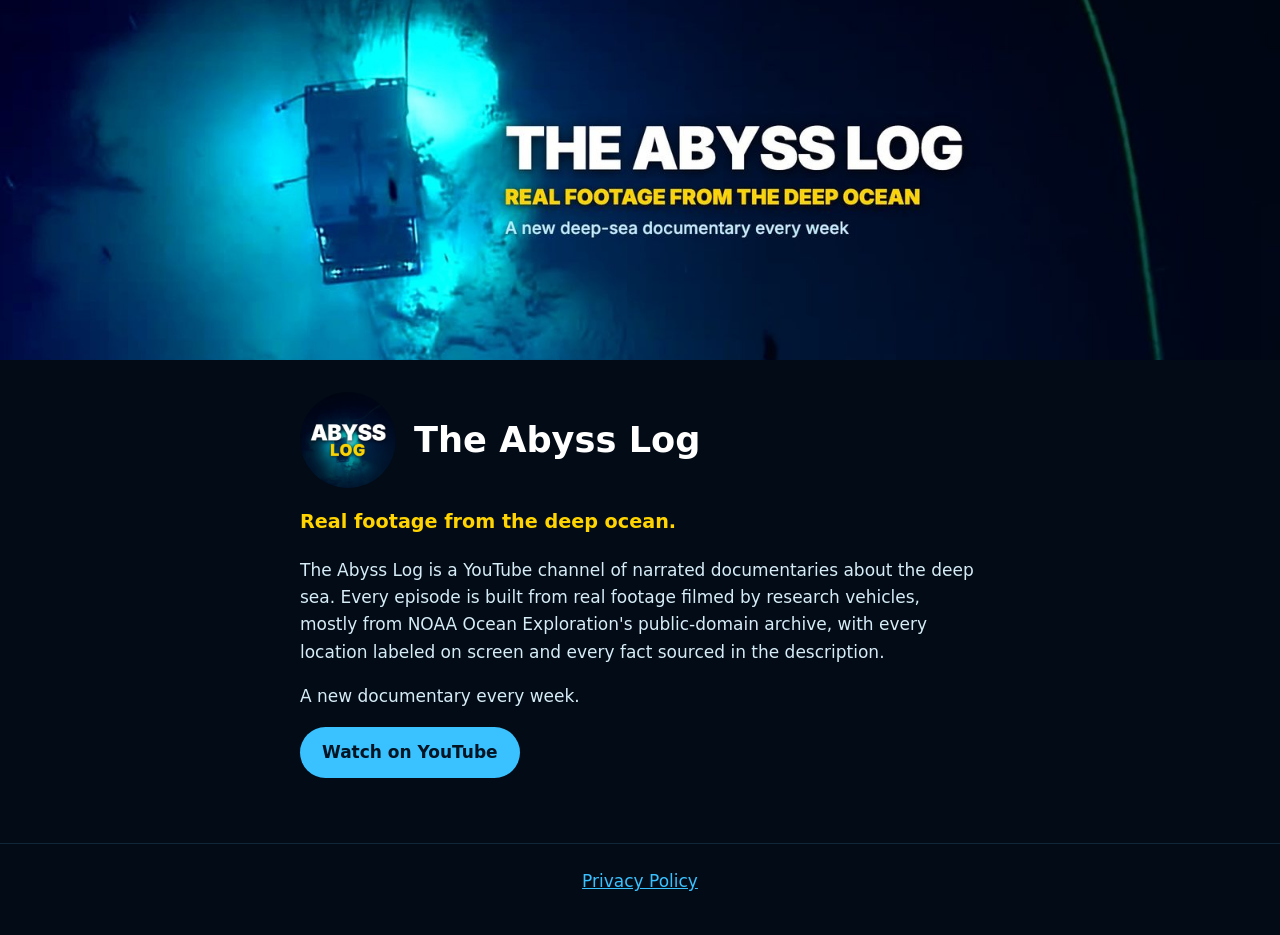
==== index.html @ d8033601 "Sitio de The Abyss Log y política de privacidad" ====
<!doctype html>
<html lang="en">
<head>
<meta charset="utf-8">
<meta name="viewport" content="width=device-width, initial-scale=1">
<title>The Abyss Log</title>
<meta name="description" content="Real footage from the deep ocean. A new deep-sea documentary every week.">
<link rel="icon" href="logo.jpg">
<link rel="stylesheet" href="estilo.css">
</head>
<body>
<header><img class="banner" src="banner.jpg" alt="NOAA's remotely operated vehicle lighting up the deep seafloor"></header>
<main>
  <div class="marca"><img src="logo.jpg" alt="" width="96" height="96"><h1>The Abyss Log</h1></div>
  <p class="lema">Real footage from the deep ocean.</p>
  <p>The Abyss Log is a YouTube channel of narrated documentaries about the deep sea. Every episode is built
    from real footage filmed by research vehicles, mostly from NOAA Ocean Exploration's public-domain archive,
    with every location labeled on screen and every fact sourced in the description.</p>
  <p>A new documentary every week.</p>
  <p><a class="boton" href="https://www.youtube.com/@TheAbyssLog">Watch on YouTube</a></p>
</main>
<footer><a href="privacy.html">Privacy Policy</a></footer>
</body>
</html>
---- estilo.css ----
:root { color-scheme: dark; }
body { margin: 0; background: #020b16; color: #d6ecf7; font: 17px/1.6 system-ui, -apple-system, "Segoe UI", sans-serif; }
.banner { display: block; width: 100%; max-height: 360px; object-fit: cover; }
main { max-width: 680px; margin: 0 auto; padding: 32px 20px 48px; }
.marca { display: flex; align-items: center; gap: 18px; }
.marca img { border-radius: 50%; }
h1 { margin: 0; color: #fff; font-size: 2.2rem; line-height: 1.1; }
h2 { margin-top: 2rem; color: #fff; font-size: 1.2rem; }
.lema { color: #ffd400; font-weight: 700; font-size: 1.2rem; }
.nota { color: #7fa6bb; }
a { color: #39c2ff; }
.boton { display: inline-block; padding: 12px 22px; border-radius: 30px; background: #39c2ff; color: #001424;
         font-weight: 700; text-decoration: none; }
footer { text-align: center; padding: 24px 20px 40px; border-top: 1px solid #10273a; }
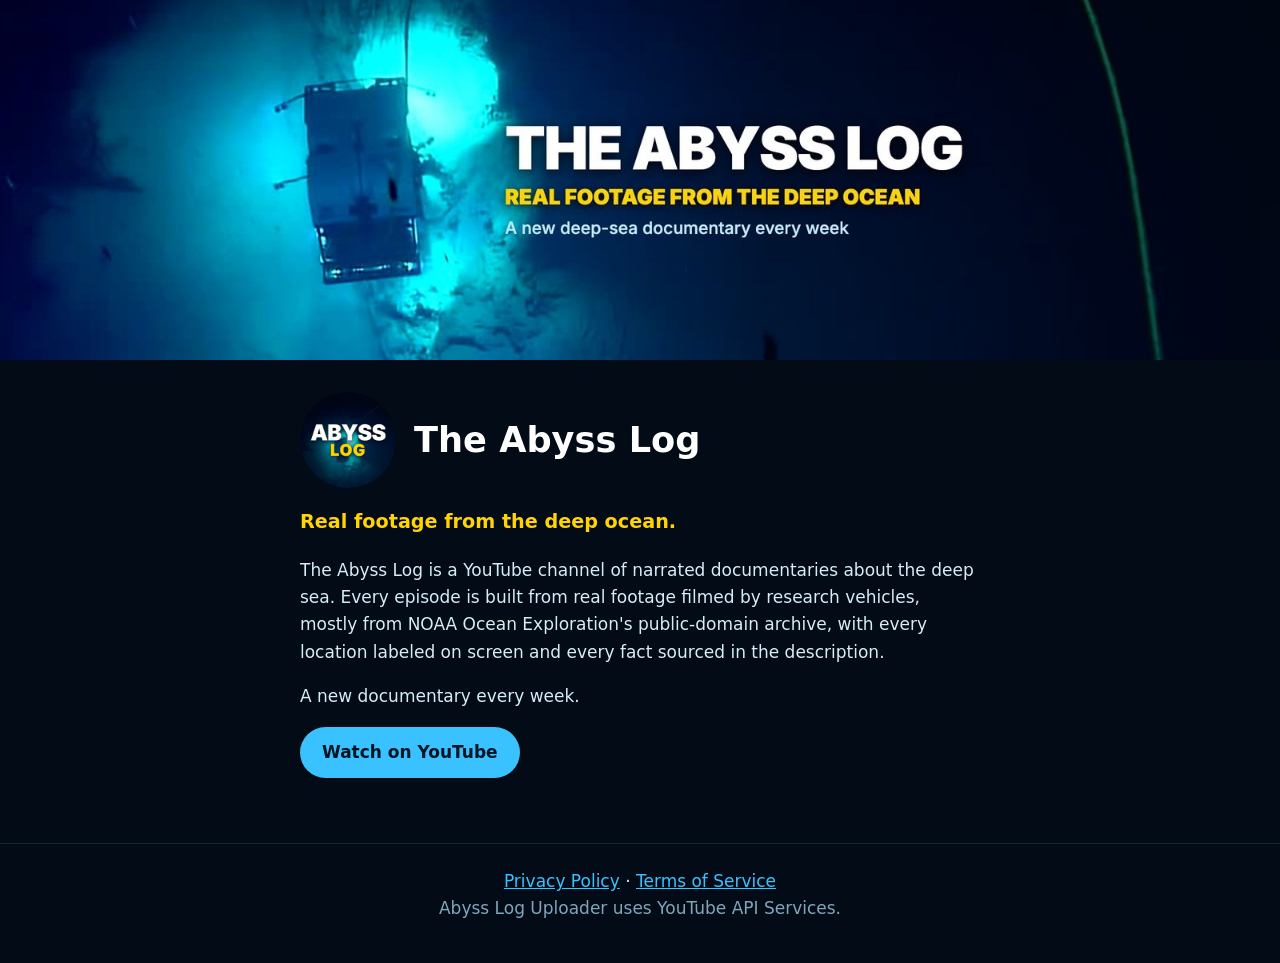
==== commit 17a85eae: "Terms of Service y aviso de YouTube API Services" ====
--- a/index.html
+++ b/index.html
@@ -19,6 +19,7 @@
   <p>A new documentary every week.</p>
   <p><a class="boton" href="https://www.youtube.com/@TheAbyssLog">Watch on YouTube</a></p>
 </main>
-<footer><a href="privacy.html">Privacy Policy</a></footer>
+<footer><a href="privacy.html">Privacy Policy</a> · <a href="terms.html">Terms of Service</a><br>
+  <span class="nota">Abyss Log Uploader uses YouTube API Services.</span></footer>
 </body>
 </html>
